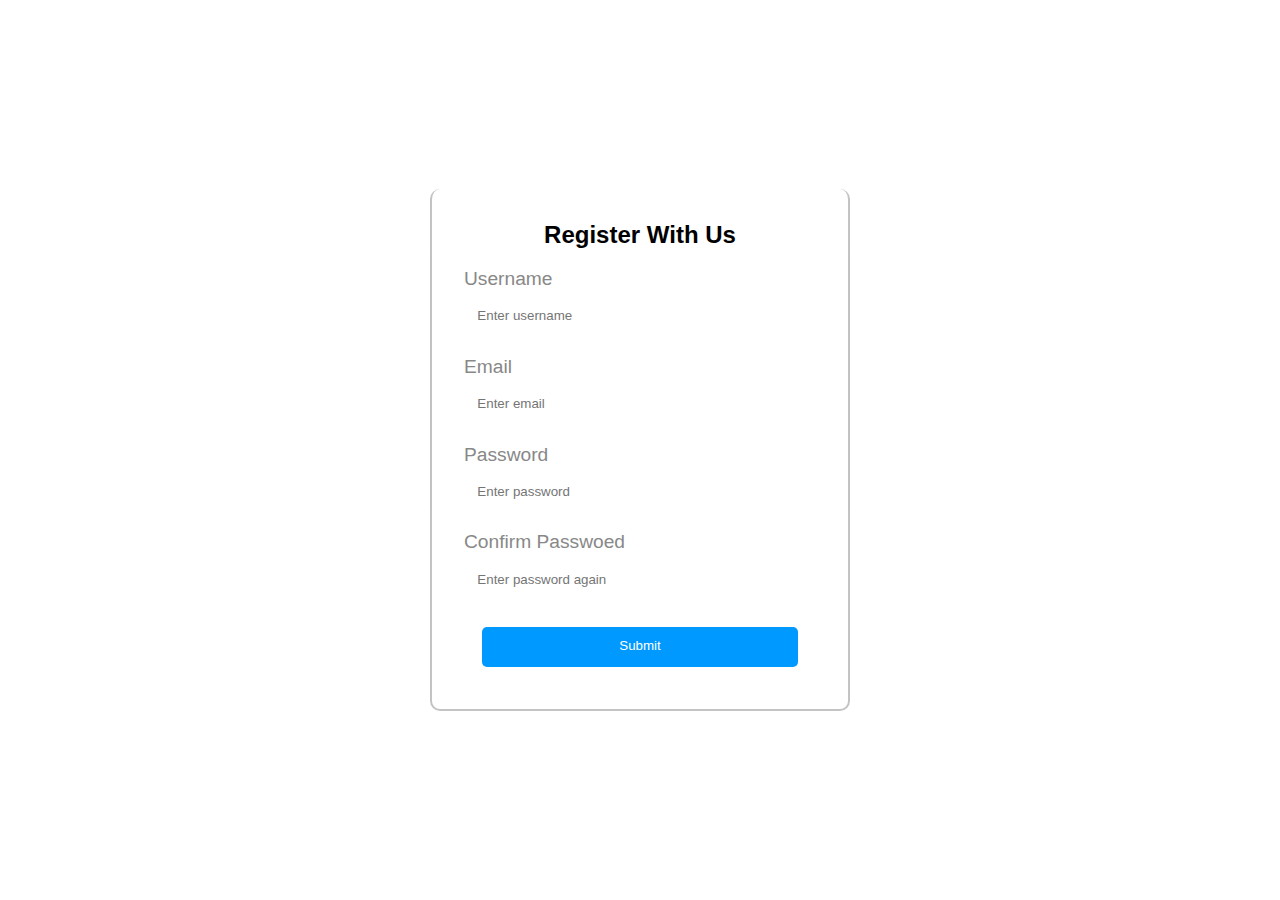
==== index.html @ e22d8cad "first commit" ====
<!DOCTYPE html>
<html lang="en">

<head>
  <meta charset="UTF-8">
  <meta http-equiv="X-UA-Compatible" content="IE=edge">
  <meta name="viewport" content="width=device-width, initial-scale=1.0">
  <link rel="stylesheet" href="ch20x20_1.css">
  <title>Ch20x29_1</title>
</head>

<body>
  <div class="container" id="container">
    <h2>Register With Us</h2>
    <label for="username">
      Username <input type="text" name="username" id="username" minlength="3" placeholder="Enter username" required>
      <div id="_username">Username must be at least 3 charactors</div>
    </label>

    <label for="email">
      Email <input type="email" name="email" id="email" placeholder="Enter email" required>
      <div id="_email">Email is not valid</div>
    </label>

    <label for="password">
      Password <input type="password" name="password" id="password" minlength="6" placeholder="Enter password" required>
      <div id="_password">Password must be at least 6 charactors</div>
    </label>

    <label for="confirm">
      Confirm Passwoed <input type="password" name="confirm" id="confirm" placeholder="Enter password again" required>
      <div id="_confirm">Password doest match</div>
    </label>
    <button id="submit">Submit</button>
  </div>




  <script src="ch20x20_1.js"></script>
</body>

</html>
---- ch20x20_1.css ----
*,
*::after,
*::before {
  box-sizing: border-box;
  margin: 0;
  padding: 0;
}

body {
  display: flex;
  align-items: center;
  justify-content: center;
  height: 100vh;
  font-family: "Gill Sans", "Gill Sans MT", Calibri, "Trebuchet MS", sans-serif;
}
#container {
  width: 420px;
  border: 2px solid #5757575b;
  border-radius: 10px;
  padding: 2em;
  border-top: none;
  padding-bottom: 1em;
}
h2 {
  text-align: center;
}
#container * {
  display: block;
  position: relative;
}
label {
  position: relative;
  margin-block: 1em;
  /* line-height: 1.5em; */
  color: #888;
  font-size: 1.2em;
}
input {
  width: 100%;
  padding: 1em;
  border-radius: 5px;
  margin-top: 5px;
  /* border: 1px solid red; */
  border: none;
}
button {
  border: none;
  color: white;
  background-color: #0099ff;
  width: 90%;
  margin-inline: auto;
  margin-block: 2em;
  line-height: 2em;
  padding: 0.5em;
  border-radius: 5px;
}

#_username,
#_email,
#_password,
#_confirm {
  color: red;
  font-size: 14px;
  position: absolute;
  display: none;
}

.invalid {
  border: 1px solid red;
}
.valid {
  border: 1px solid green;
}
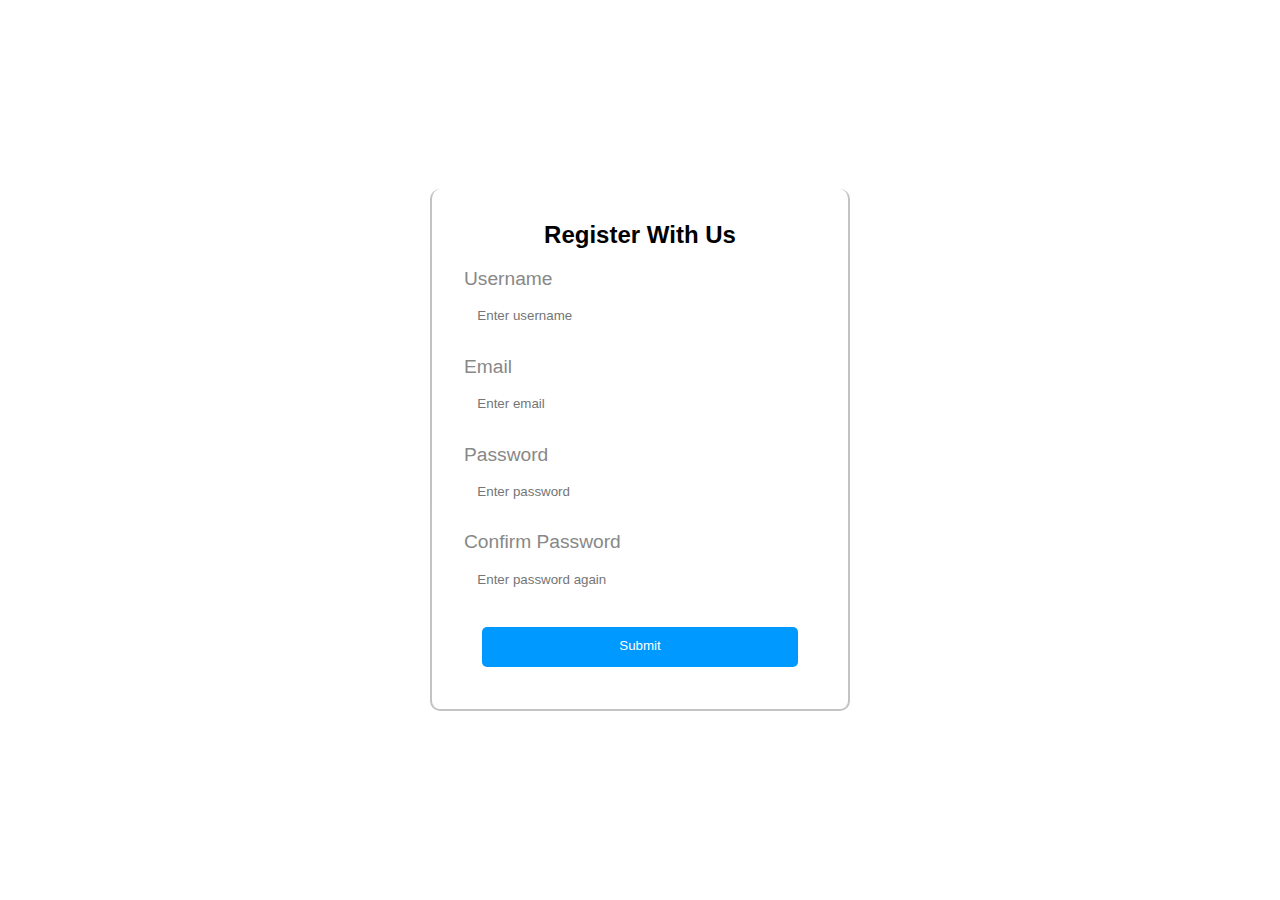
==== commit 69c42f75: "fixing dictation errors" ====
--- a/index.html
+++ b/index.html
@@ -14,7 +14,7 @@
     <h2>Register With Us</h2>
     <label for="username">
       Username <input type="text" name="username" id="username" minlength="3" placeholder="Enter username" required>
-      <div id="_username">Username must be at least 3 charactors</div>
+      <div id="_username">Username must be at least 3 characters</div>
     </label>
 
     <label for="email">
@@ -24,12 +24,12 @@
 
     <label for="password">
       Password <input type="password" name="password" id="password" minlength="6" placeholder="Enter password" required>
-      <div id="_password">Password must be at least 6 charactors</div>
+      <div id="_password">Password must be at least 6 characters</div>
     </label>
 
     <label for="confirm">
-      Confirm Passwoed <input type="password" name="confirm" id="confirm" placeholder="Enter password again" required>
-      <div id="_confirm">Password doest match</div>
+      Confirm Password <input type="password" name="confirm" id="confirm" placeholder="Enter password again" required>
+      <div id="_confirm">Password does't match</div>
     </label>
     <button id="submit">Submit</button>
   </div>
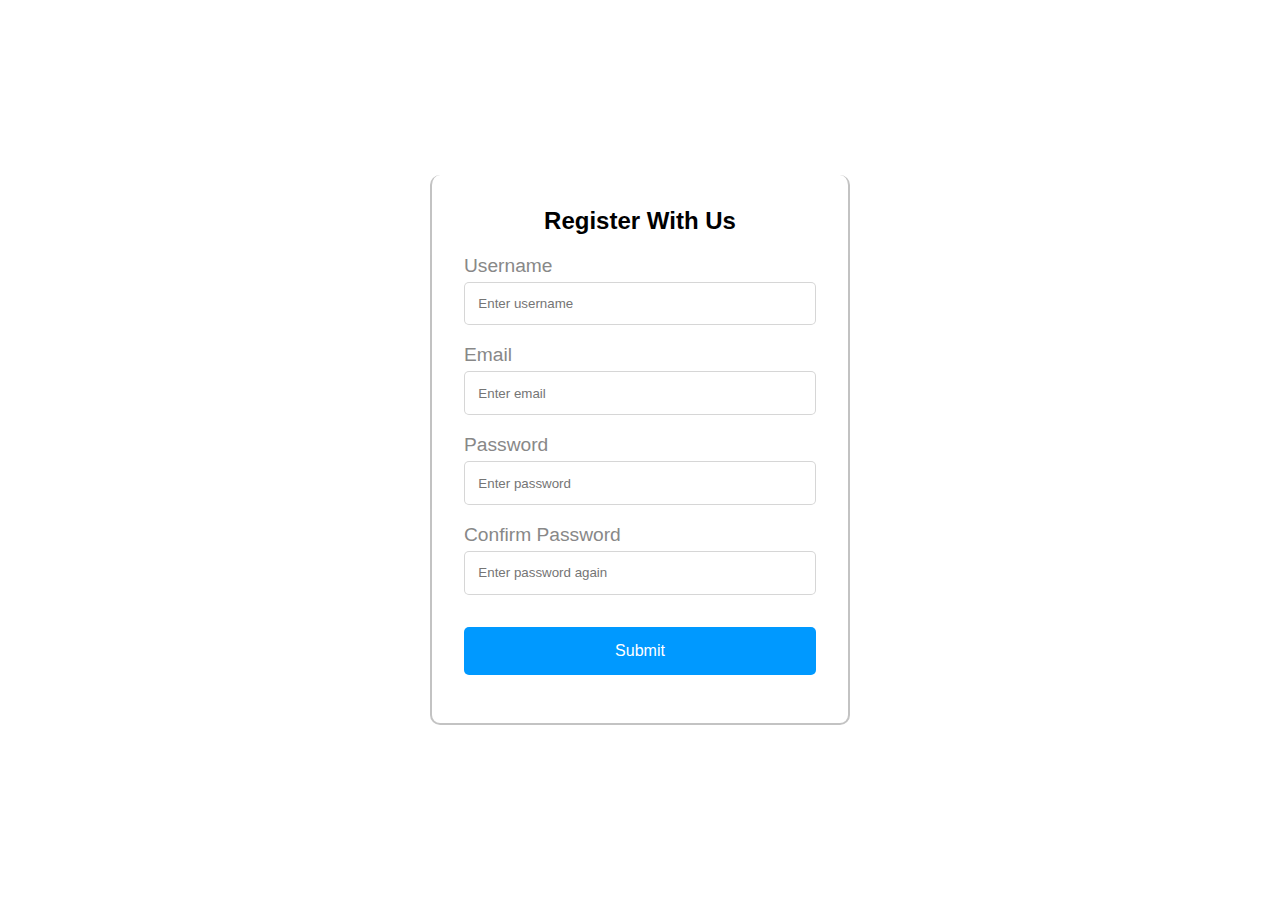
==== commit 77c9b20d: "title corrected" ====
--- a/index.html
+++ b/index.html
@@ -6,7 +6,7 @@
   <meta http-equiv="X-UA-Compatible" content="IE=edge">
   <meta name="viewport" content="width=device-width, initial-scale=1.0">
   <link rel="stylesheet" href="ch20x20_1.css">
-  <title>Ch20x29_1</title>
+  <title>Challenge 20x20 #01</title>
 </head>
 
 <body>
--- a/ch20x20_1.css
+++ b/ch20x20_1.css
@@ -40,14 +40,15 @@
   padding: 1em;
   border-radius: 5px;
   margin-top: 5px;
-  /* border: 1px solid red; */
-  border: none;
+  border: 1px solid #c1c1c1aa;
+  /* border: none; */
 }
 button {
   border: none;
   color: white;
   background-color: #0099ff;
-  width: 90%;
+  width: 100%;
+  font-size: 16px;
   margin-inline: auto;
   margin-block: 2em;
   line-height: 2em;
@@ -64,10 +65,12 @@
   position: absolute;
   display: none;
 }
-
+input:focus {
+  outline: none;
+}
 .invalid {
-  border: 1px solid red;
+  border: 2px solid red;
 }
 .valid {
-  border: 1px solid green;
+  border: 2px solid green;
 }
